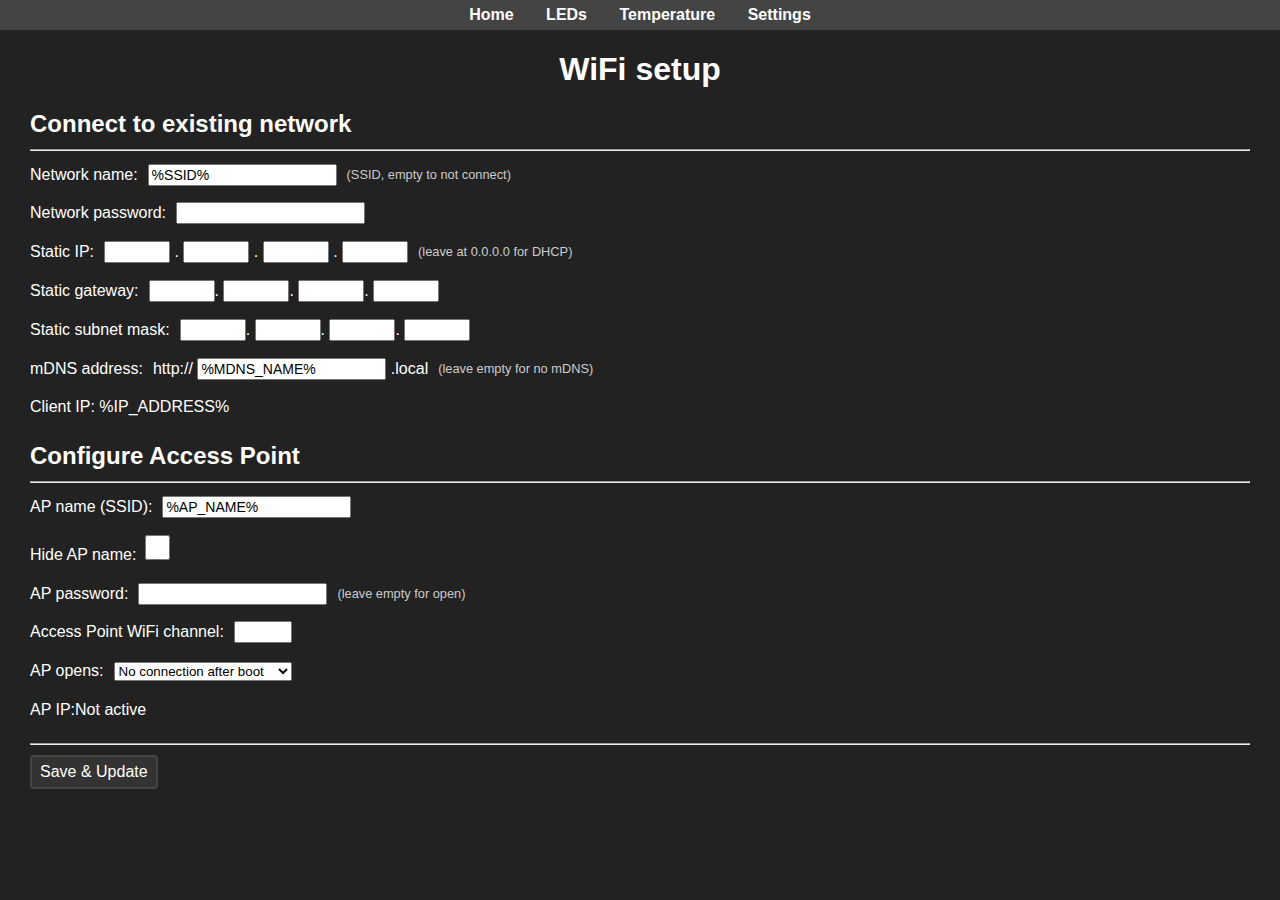
==== data/settings.html @ 9069500d "Initial checkin" ====
<!DOCTYPE html>
<html>
  <head>
    <meta name="viewport" content="width=device-width" />
    <meta charset="utf-8" />
    <title>WiFi Settings</title>
    <link rel="stylesheet" type="text/css" href="style.css" />
    <script src="script.js"></script>
  </head>
  <body>
    <div class="heading">
      <a href="/">Home</a>
      <a href="/led">LEDs</a>
      <a href="/temp">Temperature</a>
      <a href="/settings">Settings</a>
    </div>
    <h1>WiFi setup</h1>
    <div class="settings">
      <form id="form_s" name="Sf" method="post">
        <h2>Connect to existing network</h2>
        <hr />
        <div class="input-item">
          <div>Network name:</div>
          <div>
            <input type="text" name="CS" maxlength="32" value="%SSID%" />
          </div>
          <div class="hint-text">(SSID, empty to not connect)</div>
        </div>
        <div class="input-item">
          <div>Network password:</div>
          <div><input type="password" name="CP" maxlength="63" /></div>
        </div>
        <div class="input-item">
          <div>Static IP:</div>
          <div>
            <input name="I0" type="number" min="0" max="255" required /> .
            <input name="I1" type="number" min="0" max="255" required /> .
            <input name="I2" type="number" min="0" max="255" required /> .
            <input name="I3" type="number" min="0" max="255" required />
          </div>
          <div class="hint-text">(leave at 0.0.0.0 for DHCP)</div>
        </div>
        <div class="input-item">
          <div>Static gateway:</div>
          <div>
            <input name="G0" type="number" min="0" max="255" required />.
            <input name="G1" type="number" min="0" max="255" required />.
            <input name="G2" type="number" min="0" max="255" required />.
            <input name="G3" type="number" min="0" max="255" required />
          </div>
        </div>
        <div class="input-item">
          <div>Static subnet mask:</div>
          <div>
            <input name="S0" type="number" min="0" max="255" required />.
            <input name="S1" type="number" min="0" max="255" required />.
            <input name="S2" type="number" min="0" max="255" required />.
            <input name="S3" type="number" min="0" max="255" required />
          </div>
        </div>
        <div class="input-item">
          <div>mDNS address:</div>
          <div>
            http://
            <input type="text" name="CM" maxlength="32" value="%MDNS_NAME%" />
            .local
          </div>
          <div class="hint-text">(leave empty for no mDNS)</div>
        </div>
        <div>Client IP: <span class="sip">%IP_ADDRESS%</span></div>

        <h2>Configure Access Point</h2>
        <hr />
        <div class="input-item">
          <div>
            AP name (SSID):
          </div>
          <div>
            <input name="AS" maxlength="32" value="%AP_NAME%" />
          </div>
        </div>
        <div class="input-item">
          <div>Hide AP name: <input type="checkbox" name="AH" /></div>
        </div>
        <div class="input-item">
          <div>AP password:</div>
          <div><input type="password" name="AP" maxlength="63" /></div>
          <div class="hint-text">(leave empty for open)</div>
        </div>
        <div class="input-item">
          <div>Access Point WiFi channel:</div>
          <div>
            <input name="AC" type="number" min="1" max="13" required />
          </div>
        </div>
        <div class="input-item">
          <div>
            AP opens:
          </div>
          <div>
            <select class="select-css" name="AB">
              <option value="0">No connection after boot</option>
              <option value="1">Disconnected</option>
              <option value="2">Always</option>
              <option value="3">Never (not recommended)</option>
            </select>
          </div>
        </div>
        <div class="input-item">
          AP IP: <span class="sip"> Not active </span>
        </div>
        <hr />
        <button class="button" type="submit">Save & Update</button>
      </form>
    </div>
  </body>
</html>
---- data/style.css ----
body {
  font-family: verdana, sans-serif;
  text-align: center;
  background: #222;
  height: 100%;
  margin: 0;
  color: #ffffff;
}
html {
  --h: 11.55vh;
}
a {
  color: white;
}
.heading {
  background-color: #444;
}
.heading a {
  margin: 0px 2px;
  padding: 6px 12px;
  font-weight: bold;
  border-radius: 2px;
  display: inline-block;
  text-decoration: none;
}
.heading a:hover {
  background-color: #666;
  text-decoration: underline;
}
.button {
  background: #333;
  color: #fff;
  border: 2px solid #444;
  border-radius: 4px;
  display: inline-block;
  cursor: pointer;
  text-decoration: none;
  font-size: 1em;
  padding: 6px 8px;
}
.big-button {
  background: #333;
  color: #fff;
  font-family: Verdana, Helvetica, sans-serif;
  border: 0.3ch solid #444;
  border-radius: 50px;
  display: inline-block;
  font-size: 8vmin;
  width: 95%;
  max-width: 800px;
  margin-top: 2.4vh;
  cursor: pointer;
  text-decoration: none;
  padding: 1.2vh 0;
}
#redButton.on {
  color: red;
  background-color: #443333;
  border-color: red;
}
#yellowButton.on {
  color: yellow;
  background-color: #444433;
  border-color: yellow;
}
#greenButton.on {
  color: green;
  background-color: #334433;
  border-color: green;
}
.dot {
  display: inline-block;
  border: 0.3ch solid #333;
  border-radius: 50%;
}
.settings {
  text-align: left;
  line-height: 1.8em;
  margin: 0 30px;
}
.settings .input-item {
  display: flex;
  flex-wrap: wrap;
  padding-bottom: 10px;
}
.settings .input-item div {
  margin-right: 10px;
}
.hint-text {
  font-size: 80%;
  color: #ccc;
}
hr {
  margin-bottom: 10px;
}
input {
  padding: 4x;
  font-size: 14px;
}
input[type="checkbox"] {
  width: 25px;
  height: 25px;
  cursor: pointer;
}
h2 {
  margin-bottom: 10px;
}
@media (max-width: 720px) {
  .settings .input-item {
    display: block;
  }
}
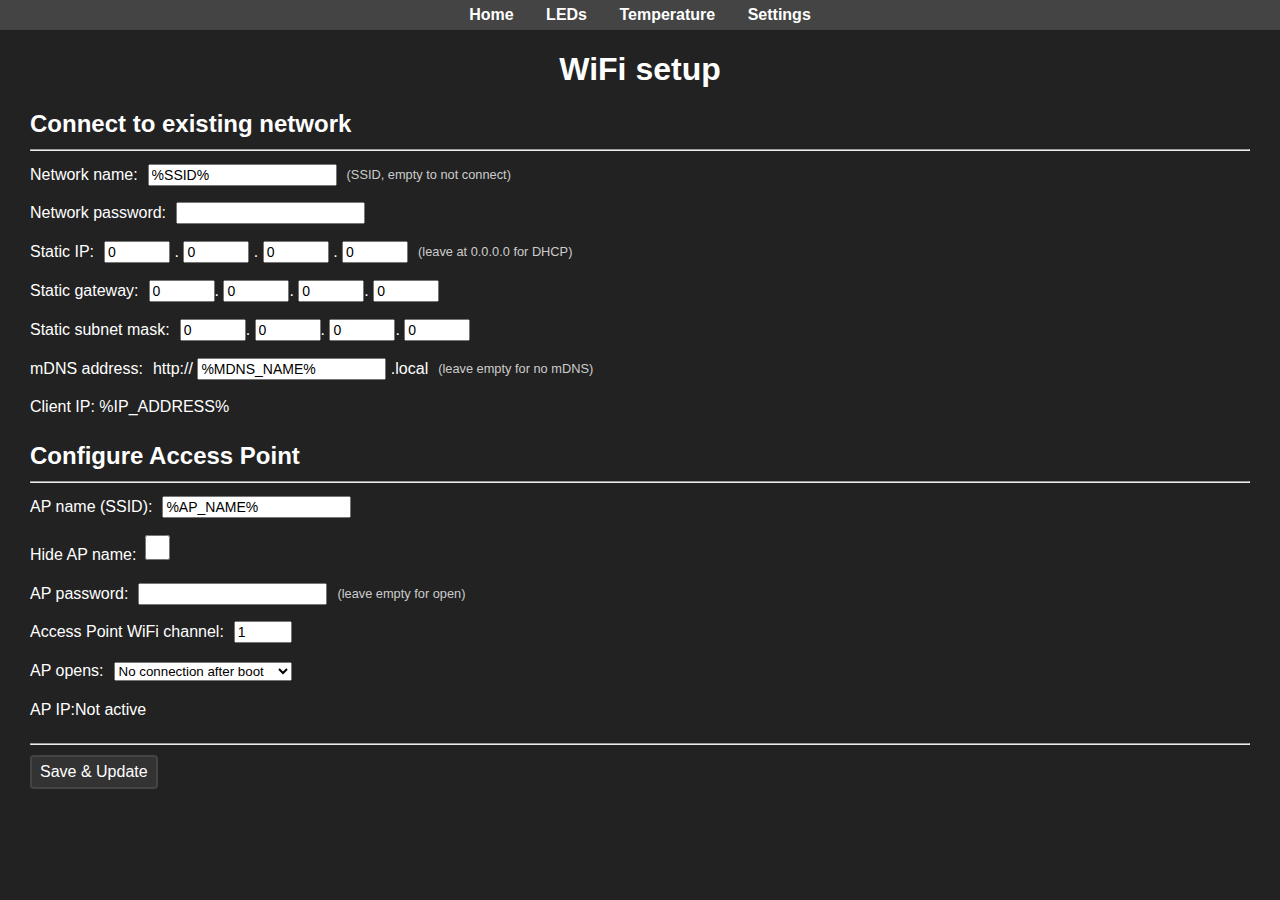
==== commit 1afd23a2: "Added ultrasonic sensor and other stuff" ====
--- a/data/settings.html
+++ b/data/settings.html
@@ -22,47 +22,47 @@
         <div class="input-item">
           <div>Network name:</div>
           <div>
-            <input type="text" name="CS" maxlength="32" value="%SSID%" />
+            <input type="text" name="SSID" maxlength="32" value="%SSID%" />
           </div>
           <div class="hint-text">(SSID, empty to not connect)</div>
         </div>
         <div class="input-item">
           <div>Network password:</div>
-          <div><input type="password" name="CP" maxlength="63" /></div>
+          <div><input type=password" name="SSIDPassword" maxlength="63" /></div>
         </div>
         <div class="input-item">
           <div>Static IP:</div>
           <div>
-            <input name="I0" type="number" min="0" max="255" required /> .
-            <input name="I1" type="number" min="0" max="255" required /> .
-            <input name="I2" type="number" min="0" max="255" required /> .
-            <input name="I3" type="number" min="0" max="255" required />
+            <input name="IP0" type="number" min="0" max="255" value="0"/> .
+            <input name="IP1" type="number" min="0" max="255" value="0"/> .
+            <input name="IP2" type="number" min="0" max="255" value="0"/> .
+            <input name="IP3" type="number" min="0" max="255" value="0"/>
           </div>
           <div class="hint-text">(leave at 0.0.0.0 for DHCP)</div>
         </div>
         <div class="input-item">
           <div>Static gateway:</div>
           <div>
-            <input name="G0" type="number" min="0" max="255" required />.
-            <input name="G1" type="number" min="0" max="255" required />.
-            <input name="G2" type="number" min="0" max="255" required />.
-            <input name="G3" type="number" min="0" max="255" required />
+            <input name="GW0" type="number" min="0" max="255" value="0"/>.
+            <input name="GW1" type="number" min="0" max="255" value="0"/>.
+            <input name="GW2" type="number" min="0" max="255" value="0"/>.
+            <input name="GW3" type="number" min="0" max="255" value="0"/>
           </div>
         </div>
         <div class="input-item">
           <div>Static subnet mask:</div>
           <div>
-            <input name="S0" type="number" min="0" max="255" required />.
-            <input name="S1" type="number" min="0" max="255" required />.
-            <input name="S2" type="number" min="0" max="255" required />.
-            <input name="S3" type="number" min="0" max="255" required />
+            <input name="SM0" type="number" min="0" max="255" value="0"/>.
+            <input name="SM1" type="number" min="0" max="255" value="0"/>.
+            <input name="SM2" type="number" min="0" max="255" value="0"/>.
+            <input name="SM3" type="number" min="0" max="255" value="0"/>
           </div>
         </div>
         <div class="input-item">
           <div>mDNS address:</div>
           <div>
             http://
-            <input type="text" name="CM" maxlength="32" value="%MDNS_NAME%" />
+            <input type="text" name="mDNSName" maxlength="32" value="%MDNS_NAME%" />
             .local
           </div>
           <div class="hint-text">(leave empty for no mDNS)</div>
@@ -76,21 +76,21 @@
             AP name (SSID):
           </div>
           <div>
-            <input name="AS" maxlength="32" value="%AP_NAME%" />
+            <input name="APSSID" maxlength="32" value="%AP_NAME%" />
           </div>
         </div>
         <div class="input-item">
-          <div>Hide AP name: <input type="checkbox" name="AH" /></div>
+          <div>Hide AP name: <input type="checkbox" name="APHide" /></div>
         </div>
         <div class="input-item">
           <div>AP password:</div>
-          <div><input type="password" name="AP" maxlength="63" /></div>
+          <div><input type="password" name="APPassword" maxlength="63" /></div>
           <div class="hint-text">(leave empty for open)</div>
         </div>
         <div class="input-item">
           <div>Access Point WiFi channel:</div>
           <div>
-            <input name="AC" type="number" min="1" max="13" required />
+            <input name="APChannel" type="number" min="1" max="13" value="1"/>
           </div>
         </div>
         <div class="input-item">
@@ -98,8 +98,8 @@
             AP opens:
           </div>
           <div>
-            <select class="select-css" name="AB">
-              <option value="0">No connection after boot</option>
+            <select class="select-css" name="APOpens">
+              <option default value="0">No connection after boot</option>
               <option value="1">Disconnected</option>
               <option value="2">Always</option>
               <option value="3">Never (not recommended)</option>
--- a/data/style.css
+++ b/data/style.css
@@ -68,6 +68,18 @@
   background-color: #334433;
   border-color: green;
 }
+#motion, #distance{
+  background-color: darkred;
+  display: inline-block;
+  padding: 4px;
+  border: 2px solid #cc0000;
+  border-radius: 4px;
+  width: 45px;  
+}
+#motion.detected, #distance {
+  background-color: green;
+  border: 2px solid #00cc00;
+}
 .dot {
   display: inline-block;
   border: 0.3ch solid #333;
